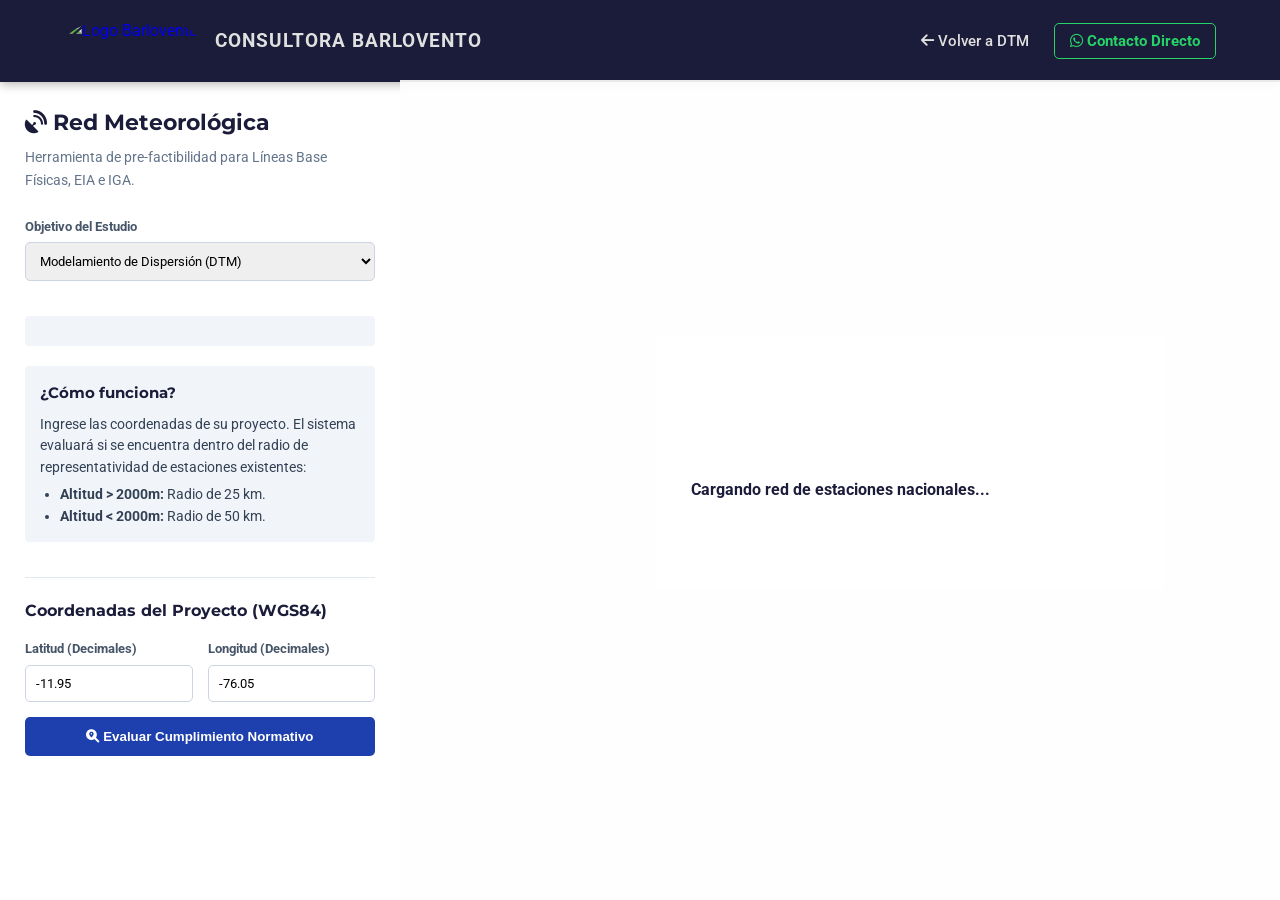
==== tools/station-availability.html @ 93646b05 "updating website" ====
<!DOCTYPE html>
<html lang="es">
<head>
    <meta charset="UTF-8">
    <meta name="viewport" content="width=device-width, initial-scale=1.0">
    <meta name="description" content="Dashboard interactivo para evaluar disponibilidad de estaciones meteorológicas en Perú para Instrumentos de Gestión Ambiental.">
    <title>Disponibilidad de Estaciones | Consultora Barlovento</title>
    <link rel="icon" type="image/svg+xml" href="../static/img/favicon.svg">
    <link href="https://fonts.googleapis.com/css2?family=Roboto:wght@300;400;700&family=Montserrat:wght@400;600;800&display=swap" rel="stylesheet">
    <link rel="stylesheet" href="https://cdnjs.cloudflare.com/ajax/libs/font-awesome/6.0.0/css/all.min.css">

    <link rel="stylesheet" href="https://unpkg.com/leaflet@1.9.4/dist/leaflet.css" />

    <link rel="stylesheet" href="../static/css/styles.css">
    <link rel="stylesheet" href="../static/css/station-availability.css">
</head>
<body class="dashboard-body">

    <header>
        <div class="logo-container">
            <a href="../index.html" style="display: contents; text-decoration: none;">
                <img src="../static/img/logo.svg" alt="Logo Barlovento" class="logo-img">
                <span class="brand-name">CONSULTORA BARLOVENTO</span>
            </a>
        </div>
        <nav>
            <ul>
                <li><a href="../dtm.html"><i class="fas fa-arrow-left"></i> Volver a DTM</a></li>
                <li><a href="https://wa.me/51944014115" class="cta-header" target="_blank"><i class="fab fa-whatsapp"></i> Contacto Directo</a></li>
            </ul>
        </nav>
    </header>

    <main class="dashboard-container">
        <aside class="sidebar">
            <div class="sidebar-header">
                <h2><i class="fas fa-satellite-dish"></i> Red Meteorológica</h2>
                <p>Herramienta de pre-factibilidad para Líneas Base Físicas, EIA e IGA.</p>
            </div>

            <div class="control-group" style="padding-top: 5px; border-top: none;">
                            <label for="studyType" style="font-size: 0.8rem; font-weight: bold; color: #475569; margin-bottom: 5px; display: block;">Objetivo del Estudio</label>
                            <select id="studyType" style="width: 100%; padding: 10px; border: 1px solid #cbd5e1; border-radius: 5px; font-family: 'Roboto', sans-serif; margin-bottom: 15px;">
                                <option value="DTM">Modelamiento de Dispersión (DTM)</option>
                                <option value="EOLICA">Dimensionamiento Eólico (MINEM)</option>
                                <option value="SOLAR">Dimensionamiento Solar (MINEM)</option>
                                <option value="LINEABASE">Línea Base Climática (EIA/IGA)</option>
                            </select>
                        </div>

                        <div class="info-box" id="legal-info-box">
                            </div>

                            <div class="info-box" style="margin-bottom: 15px;">
                                <h3>¿Cómo funciona?</h3>
                                <p>Ingrese las coordenadas de su proyecto. El sistema evaluará si se encuentra dentro del radio de representatividad de estaciones existentes:</p>
                                <ul>
                                    <li><strong>Altitud > 2000m:</strong> Radio de 25 km.</li>
                                    <li><strong>Altitud < 2000m:</strong> Radio de 50 km.</li>
                                </ul>
                            </div>

                        <div class="control-group">
                            <h3>Coordenadas del Proyecto (WGS84)</h3>
                            <div class="input-row">
                                <div class="input-field">
                                    <label for="inputLat">Latitud (Decimales)</label>
                                    <input type="number" id="inputLat" lang="en-US" placeholder="-11.95" value="-11.95" step="0.001">
                                </div>
                                <div class="input-field">
                                    <label for="inputLon">Longitud (Decimales)</label>
                                    <input type="number" id="inputLon" lang="en-US" placeholder="-76.05" value="-76.05" step="0.001">
                                </div>
                            </div>
                            <button id="btnAnalizar" class="btn-analizar"><i class="fas fa-search-location"></i> Evaluar Cumplimiento Normativo</button>
                        </div>

            <div id="result-container" class="result-container hidden">
                </div>
        </aside>

        <section class="map-section">
            <div id="map"></div>
            <div id="map-loader" class="map-loader">
                <div class="spinner"></div>
                <p>Cargando red de estaciones nacionales...</p>
            </div>
        </section>
    </main>

    <script src="https://unpkg.com/leaflet@1.9.4/dist/leaflet.js"></script>
    <script src="../static/js/station-availability.js"></script>
</body>
</html>
---- static/css/styles.css ----
:root {
    /* Colores de Branding */
    --brand-dark: #1B1B3A; /* Azul Medianoche (Fondo Logo) */
    --brand-light: #F5F5F5; /* Blanco Humo (Fondo Body) */
    --text-main: #333333;
    --text-light: #E0E0E0;
    --accent-silver: #C0C0C0;
    --whatsapp-green: #25D366;
    --whatsapp-dark: #128C7E;
}

* {
    margin: 0;
    padding: 0;
    box-sizing: border-box;
}

body {
    font-family: 'Roboto', sans-serif;
    background-color: var(--brand-light);
    color: var(--text-main);
    line-height: 1.6;
}

h1, h2, h3 {
    font-family: 'Montserrat', sans-serif;
}

a {
    text-decoration: none;
}

/* --- HEADER & NAV --- */
header {
    background-color: var(--brand-dark);
    color: white;
    padding: 1rem 5%;
    position: fixed;
    width: 100%;
    top: 0;
    z-index: 1000;
    box-shadow: 0 2px 10px rgba(0,0,0,0.3);
    display: flex;
    justify-content: space-between;
    align-items: center;
}

.logo-container {
    display: flex;
    align-items: center;
    gap: 15px; /* <--- ESTE GAP CONTROLA EL ESPACIO */
}

.logo-img {
    height: 50px;
    width: auto;
    border-radius: 50%;
    padding: 2px;
    /* BORRA EL margin-right: 15px; SI LO HABÍAS PUESTO AQUÍ */
}

.brand-name {
    font-size: 1.2rem;
    font-weight: 700;
    color: var(--text-light);
    letter-spacing: 1px;
}

nav ul {
    display: flex;
    list-style: none;
    gap: 25px;
}

nav a {
    color: var(--text-light);
    font-weight: 500;
    font-size: 0.95rem;
    transition: color 0.3s;
}

nav a:hover {
    color: var(--accent-silver);
}

.cta-header {
    background-color: transparent;
    border: 1px solid var(--whatsapp-green);
    color: var(--whatsapp-green);
    padding: 8px 15px;
    border-radius: 5px;
    font-weight: bold;
    transition: all 0.3s;
}

.cta-header:hover {
    background-color: var(--whatsapp-green);
    color: white;
}

/* --- HERO SECTION --- */
.hero {
            /* Fondo con gradiente oscuro y tu imagen local */
            /* Reemplaza 'mi_imagen_local.jpg' con la ruta real de tu archivo */
            background: linear-gradient(rgba(27, 27, 58, 0.85), rgba(27, 27, 58, 0.7)), url('../img/hero_bg.jpg');

            /* Esta es la clave: asegura que la imagen cubra todo el contenedor */
            background-size: cover;

            /* Centra la imagen para que el recorte sea equilibrado */
            background-position: center;

            /* Evita que se repita si la imagen es pequeña */
            background-repeat: no-repeat;

            height: 90vh;
            display: flex;
            align-items: center;
            justify-content: center;
            text-align: center;
            color: white;
            padding: 0 20px;
            margin-top: 60px;
        }

.hero-content h1 {
    font-size: 3rem;
    margin-bottom: 1rem;
    text-transform: uppercase;
}

.hero-content p {
    font-size: 1.2rem;
    max-width: 800px;
    margin: 0 auto 2rem auto;
    color: var(--accent-silver);
}

.btn-main {
    background-color: var(--whatsapp-green);
    color: white;
    padding: 15px 30px;
    font-size: 1.1rem;
    border-radius: 50px;
    font-weight: bold;
    box-shadow: 0 4px 15px rgba(37, 211, 102, 0.4);
    transition: transform 0.3s;
    display: inline-block;
}

.btn-main:hover {
    transform: translateY(-3px);
    background-color: var(--whatsapp-dark);
}

/* --- SECTIONS GENERAL --- */
.section {
    padding: 80px 10%;
}

.section-title {
    text-align: center;
    margin-bottom: 50px;
}

.section-title h2 {
    font-size: 2.2rem;
    color: var(--brand-dark);
    margin-bottom: 10px;
}

.section-title .line {
    width: 80px;
    height: 4px;
    background-color: var(--brand-dark);
    margin: 0 auto;
}

/* --- NOSOTROS --- */
.about-grid {
    display: grid;
    grid-template-columns: 1fr 1fr;
    gap: 50px;
    align-items: center;
}

.about-text p {
    margin-bottom: 20px;
    color: #555;
    text-align: justify;
}

.stats {
    display: flex;
    gap: 20px;
    margin-top: 30px;
}

.stat-item {
    text-align: center;
}

.stat-number {
    font-size: 2rem;
    font-weight: 800;
    color: var(--brand-dark);
}

/* --- SERVICIOS ---
.services-grid {
    display: grid;
    grid-template-columns: repeat(auto-fit, minmax(280px, 1fr));
    gap: 30px;
}*/

.service-card {
    background: white;
    padding: 40px 30px;
    border-radius: 10px;
    box-shadow: 0 5px 20px rgba(0,0,0,0.05);
    transition: transform 0.3s, border-bottom 0.3s;
    border-bottom: 4px solid transparent;
}

.service-card:hover {
    transform: translateY(-10px);
    border-bottom: 4px solid var(--brand-dark);
}

.icon-box {
    font-size: 2.5rem;
    color: var(--brand-dark);
    margin-bottom: 20px;
}

.service-card h3 {
    margin-bottom: 15px;
    color: var(--brand-dark);
}

.service-card ul {
    list-style: none;
    padding-left: 0;
}

.service-card li {
    margin-bottom: 8px;
    font-size: 0.9rem;
    color: #666;
    display: flex;
    align-items: center;
}

.service-card li::before {
    content: "\2022";
    color: var(--brand-dark);
    font-weight: bold;
    display: inline-block;
    width: 1em;
    margin-left: -1em;
}

/* --- CAPACITACION --- */
.training {
    background-color: #e9ecef; /* Un gris un poco más oscuro para diferenciar */
    text-align: center;
}

.course-list {
    display: flex;
    flex-wrap: wrap;
    justify-content: center;
    gap: 20px;
    margin-top: 30px;
}

.course-badge {
    background: var(--brand-dark);
    color: white;
    padding: 10px 20px;
    border-radius: 5px;
    font-weight: 500;
}

/* --- CONTACTO --- */
.contact-container {
    text-align: center;
    background: white;
    padding: 50px;
    border-radius: 15px;
    box-shadow: 0 10px 30px rgba(0,0,0,0.1);
    max-width: 800px;
    margin: 0 auto;
}

.contact-info {
    margin: 30px 0;
    font-size: 1.1rem;
}

/* --- FOOTER --- */
footer {
    background-color: var(--brand-dark);
    color: white;
    text-align: center;
    padding: 40px 0;
    margin-top: 50px;
}

.footer-logo {
    font-size: 1.5rem;
    font-weight: bold;
    margin-bottom: 10px;
    display: block;
}

.social-links a {
    color: white;
    margin: 0 10px;
    font-size: 1.2rem;
    transition: color 0.3s;
}

.social-links a:hover {
    color: var(--whatsapp-green);
}

/* --- FLOATING WHATSAPP --- */
.float-wa {
    position: fixed;
    width: 60px;
    height: 60px;
    bottom: 40px;
    right: 40px;
    background-color: var(--whatsapp-green);
    color: #FFF;
    border-radius: 50px;
    text-align: center;
    font-size: 30px;
    box-shadow: 2px 2px 3px #999;
    z-index: 100;
    display: flex;
    align-items: center;
    justify-content: center;
    transition: transform 0.3s;
}

.float-wa:hover {
    transform: scale(1.1);
    background-color: var(--whatsapp-dark);
}

/* --- RESPONSIVE --- */
@media (max-width: 768px) {
    nav ul {
        display: none; /* Simplificado para este demo. En producción usar JS toggle */
    }

    .hero-content h1 {
        font-size: 2rem;
    }

    .about-grid {
        grid-template-columns: 1fr;
    }
}

.services-grid {
    display: grid !important;
    grid-template-columns: repeat(4, 1fr) !important;
    gap: 30px;
}

/* Adaptabilidad para pantallas medianas (Tablets) */
@media (max-width: 1200px) {
    .services-grid {
        grid-template-columns: repeat(2, 1fr) !important;
    }
}

/* Adaptabilidad para móviles */
@media (max-width: 768px) {
    .services-grid {
        grid-template-columns: 1fr !important;
    }
}

/* ==========================================================
   ESTILOS PARA PÁGINAS INTERNAS DE SERVICIOS (/services/)
   ========================================================== */

/* === DISEÑO INNOVADOR DEL HERO SECTION === */
.service-hero {
    position: relative;
    background: linear-gradient(135deg, var(--brand-dark, #1A1A2E) 0%, #2A2A5A 50%, #1F1F3A 100%);
    color: #ffffff;
    padding: 160px 20px 120px;
    text-align: center;
    overflow: hidden;
    z-index: 1;
}

.service-hero::before {
    content: '';
    position: absolute;
    top: 0; left: 0; right: 0; bottom: 0;
    background-image:
        linear-gradient(rgba(255, 255, 255, 0.04) 1px, transparent 1px),
        linear-gradient(90deg, rgba(255, 255, 255, 0.04) 1px, transparent 1px);
    background-size: 40px 40px;
    z-index: -1;
    pointer-events: none;
}

.service-hero h1 {
    font-family: 'Montserrat', sans-serif;
    font-size: 3rem;
    font-weight: 800;
    margin-bottom: 25px;
    color: #ffffff;
    line-height: 1.2;
    text-shadow: 0px 4px 15px rgba(0,0,0,0.3);
    max-width: 900px;
    margin-left: auto;
    margin-right: auto;
}

.service-hero h1 span.highlight {
    color: var(--whatsapp-green, #25D366);
}

.service-hero p.subtitle {
    font-size: 1.2rem;
    max-width: 700px;
    margin: 0 auto;
    color: #EAEAEA;
    font-weight: 300;
    line-height: 1.6;
}

/* Ola separadora */
.custom-shape-divider-bottom {
    position: absolute;
    bottom: 0;
    left: 0;
    width: 100%;
    overflow: hidden;
    line-height: 0;
}
.custom-shape-divider-bottom svg {
    position: relative;
    display: block;
    width: calc(100% + 1.3px);
    height: 60px;
}
.custom-shape-divider-bottom .shape-fill {
    fill: #FFFFFF;
}

/* === CONTENEDORES Y SECCIONES === */
.service-container {
    max-width: 1000px;
    margin: 0 auto;
    padding: 40px 20px 80px;
}

.service-section {
    margin-bottom: 50px;
}

.service-section h2 {
    font-family: 'Montserrat', sans-serif;
    font-size: 1.8rem;
    color: var(--brand-dark, #1A1A2E);
    margin-bottom: 20px;
    border-bottom: 3px solid var(--whatsapp-green, #25D366);
    display: inline-block;
    padding-bottom: 5px;
}

/* FIX: Justificado del texto principal */
.service-section p {
    line-height: 1.7;
    color: #555;
    margin-bottom: 15px;
    font-size: 1.05rem;
    text-align: justify;
}

/* === GRID DE FASES === */
.phase-grid {
    display: grid;
    grid-template-columns: repeat(3, 1fr);
    gap: 25px;
    margin-top: 30px;
}

.phase-card {
    background: #fff;
    border-radius: 8px;
    padding: 30px 25px;
    box-shadow: 0 5px 20px rgba(0,0,0,0.06);
    border-top: 4px solid var(--brand-dark, #1A1A2E);
    transition: transform 0.3s ease, box-shadow 0.3s ease;
}

.phase-card:hover {
    transform: translateY(-8px);
    box-shadow: 0 10px 30px rgba(0,0,0,0.12);
}

.phase-card h3 {
    color: var(--brand-dark, #1A1A2E);
    font-size: 1.25rem;
    margin-bottom: 15px;
    min-height: 55px;
}

/* Clase para el texto introductorio de la tarjeta (no justificado para no verse raro en espacios estrechos) */
p.phase-intro {
    font-size: 0.9rem;
    color: #777;
    margin-bottom: 15px;
    text-align: left;
}

.phase-card ul {
    list-style: none;
    padding: 0;
}

/* FIX: Justificado del texto en las listas */
.phase-card ul li {
    margin-bottom: 15px;
    font-size: 0.95rem;
    color: #555;
    position: relative;
    padding-left: 20px;
    line-height: 1.6;
    text-align: justify;
}

.phase-card ul li::before {
    content: '\f0da';
    font-family: 'Font Awesome 5 Free';
    font-weight: 900;
    position: absolute;
    left: 0;
    color: var(--whatsapp-green, #25D366);
}

/* === FLUJOGRAMA === */
.flow-step {
    display: flex;
    align-items: flex-start;
    margin-bottom: 20px;
    background: #f9f9fc;
    padding: 25px;
    border-radius: 8px;
    border-left: 4px solid var(--brand-dark, #1A1A2E);
    box-shadow: 0 2px 10px rgba(0,0,0,0.02);
}

.flow-icon {
    font-size: 1.8rem;
    color: var(--brand-dark, #1A1A2E);
    margin-right: 25px;
    min-width: 40px;
    text-align: center;
}

.flow-content h4 {
    margin-bottom: 8px;
    color: var(--brand-dark, #1A1A2E);
    font-size: 1.2rem;
}

/* FIX: Párrafos dentro del flujograma (margen reseteado) */
.flow-content p {
    margin: 0;
    font-size: 1rem;
    text-align: justify;
}

/* === TOOL BANNER === */
.tool-banner {
    background: linear-gradient(135deg, var(--brand-dark, #1A1A2E) 0%, #2A2A4A 100%);
    color: white;
    padding: 50px 30px;
    border-radius: 12px;
    text-align: center;
    margin-top: 60px;
    box-shadow: 0 10px 30px rgba(0,0,0,0.15);
}

.tool-banner h2 {
    color: white;
    border-bottom: none;
    margin-bottom: 20px;
}

/* FIX: Texto del banner (se mantiene centrado porque justificarlo aquí se ve mal) */
.tool-banner p {
    color: #eaeaea;
    max-width: 800px;
    margin: 0 auto 30px auto;
    font-size: 1.1rem;
    text-align: center;
}

.btn-tool {
    display: inline-block;
    background-color: var(--whatsapp-green, #25D366);
    color: #fff;
    padding: 16px 35px;
    border-radius: 30px;
    text-decoration: none;
    font-weight: bold;
    font-size: 1.1rem;
    transition: all 0.3s ease;
    box-shadow: 0 4px 15px rgba(37, 211, 102, 0.4);
}

.btn-tool:hover {
    background-color: #1ebe57;
    transform: translateY(-2px);
    box-shadow: 0 6px 20px rgba(37, 211, 102, 0.6);
    color: #fff;
}

/* === RESPONSIVE === */
@media (max-width: 900px) {
    .phase-grid { grid-template-columns: 1fr; }
    .service-hero h1 { font-size: 2.2rem; }
}

/* ==========================================================
   ESTILOS PARA EL CATÁLOGO DE SERVICIOS (/services/index.html)
   ========================================================== */

/* Encabezado del catálogo (Ajuste de espaciado) */
.catalog-header {
    background-color: var(--brand-light);
    text-align: center;
    /* Ajustamos el padding para centrar verticalmente el contenido */
    padding: 60px 20px 40px;
}

.catalog-subtitle {
    margin-top: 25px;
    color: #666;
    max-width: 800px;
    margin-left: auto;
    margin-right: auto;
    font-size: 1.1rem;
    line-height: 1.6;
}

/* Contenedor principal de la lista */
.catalog-container {
    max-width: 1000px;
    margin: 0 auto;
    padding-top: 40px; /* Separación con el header gris */
}

/* Tarjeta de detalle de servicio */
.service-detail-item {
    background: #fff;
    padding: 40px; /* Un poco más de espacio interno */
    border-radius: 8px;
    box-shadow: 0 4px 15px rgba(0,0,0,0.05);
    transition: transform 0.3s ease, box-shadow 0.3s ease;
    margin-bottom: 35px;
    display: flex;
    flex-direction: column;
}

.service-detail-item:hover {
    transform: translateY(-5px);
    box-shadow: 0 8px 25px rgba(0,0,0,0.1);
}

/* Título de la tarjeta y su ícono */
.service-detail-title {
    display: flex;
    align-items: center;
    gap: 20px;
    margin-bottom: 20px;
}

.service-detail-title .icon-box {
    margin: 0;
    font-size: 2.2rem;
    color: var(--brand-dark);
}

.service-detail-item h3 {
    margin: 0;
    font-size: 1.4rem;
    color: var(--brand-dark);
    line-height: 1.3;
}

/* FIX: Texto y listas justificadas */
.service-detail-item p,
.service-detail-item ul li {
    color: #555;
    font-size: 1.05rem;
    line-height: 1.7;
    text-align: justify; /* Justificado activado */
}

.service-detail-item ul {
    padding-left: 20px;
    margin-bottom: 15px;
}

.service-detail-item ul li {
    margin-bottom: 10px;
}

/* Botón "Ver más detalles" */
.btn-outline {
    display: inline-flex;
    align-items: center;
    gap: 8px;
    margin-top: 25px;
    padding: 12px 28px;
    border: 2px solid var(--brand-dark, #1A1A2E);
    color: var(--brand-dark, #1A1A2E);
    text-decoration: none;
    border-radius: 5px;
    font-weight: 600;
    font-family: 'Montserrat', sans-serif;
    transition: all 0.3s ease;
    align-self: flex-start;
}

.btn-outline:hover {
    background-color: var(--brand-dark, #1A1A2E);
    color: #fff;
}

/* --- BOTONES OSCUROS CON HOVER VERDE --- */
.btn-dark {
    background-color: var(--brand-dark);
    transition: background-color 0.3s ease, transform 0.3s ease;
}

.btn-dark:hover {
    background-color: var(--whatsapp-green);
    transform: translateY(-3px);
}

/* --- BOTÓN FLOTANTE SERVICIOS (LATERAL IZQUIERDO) --- */
.float-services {
    position: fixed;
    left: 0;
    top: 50%;
    transform: translateY(-50%); /* Lo centra perfectamente a la mitad vertical */
    background-color: var(--brand-dark);
    color: #FFF;
    padding: 15px 20px;
    border-radius: 0 10px 10px 0; /* Bordes redondeados solo a la derecha */
    box-shadow: 3px 2px 15px rgba(0,0,0,0.2);
    z-index: 99;
    display: flex;
    align-items: center;
    gap: 10px;
    text-decoration: none;
    font-weight: bold;
    font-family: 'Montserrat', sans-serif;
    font-size: 0.95rem;
    transition: transform 0.4s cubic-bezier(0.68, -0.55, 0.27, 1.55), background-color 0.3s ease, opacity 0.3s ease;
}

.float-services:hover {
    background-color: var(--whatsapp-green);
    padding-left: 25px; /* Efecto sutil de "pop-out" al pasar el cursor */
    color: white;
}

/* Clase que se activa mediante JavaScript para ocultar el botón */
.float-services.hidden {
    opacity: 0;
    pointer-events: none;
    transform: translate(-100%, -50%); /* Lo desliza fuera de la pantalla hacia la izquierda */
}

/* Responsividad para el botón en móviles (ocultamos el texto, dejamos solo el ícono) */
@media (max-width: 768px) {
    .float-services span {
        display: none;
    }
    .float-services {
        padding: 15px;
    }
    .float-services:hover {
        padding-left: 15px; /* Evitamos el pop-out en móvil */
    }
}
---- static/css/station-availability.css ----
/* --- STATION AVAILABILITY DASHBOARD CSS --- */

.dashboard-body {
    margin: 0;
    padding: 0;
    height: 100vh;
    display: flex;
    flex-direction: column;
    overflow: hidden; /* Evita el scroll en toda la página, el mapa usa todo el espacio */
}

.dashboard-container {
    display: flex;
    flex: 1;
    height: calc(100vh - 70px); /* Resta la altura del header */
    background-color: #f8fafc;
}

/* Panel Lateral */
.sidebar {
    width: 400px;
    background-color: #ffffff;
    box-shadow: 2px 0 15px rgba(0,0,0,0.05);
    padding: 25px;
    display: flex;
    flex-direction: column;
    gap: 20px;
    overflow-y: auto;
    z-index: 10;
}

.sidebar-header h2 {
    font-size: 1.4rem;
    color: var(--brand-dark);
    margin-bottom: 5px;
}

.sidebar-header p {
    font-size: 0.9rem;
    color: #64748b;
}

.info-box {
    background-color: #f1f5f9;
    border-left: 4px solid var(--brand-blue);
    padding: 15px;
    border-radius: 4px;
    font-size: 0.85rem;
    color: #334155;
}

.info-box h3 {
    margin-bottom: 8px;
    font-size: 0.95rem;
    color: var(--brand-dark);
}

.info-box ul {
    margin-top: 5px;
    padding-left: 20px;
}

.control-group {
    border-top: 1px solid #e2e8f0;
    padding-top: 20px;
}

.control-group h3 {
    font-size: 1rem;
    margin-bottom: 15px;
    color: var(--brand-dark);
}

.input-row {
    display: flex;
    gap: 15px;
    margin-bottom: 15px;
}

.input-field {
    flex: 1;
    display: flex;
    flex-direction: column;
}

.input-field label {
    font-size: 0.8rem;
    font-weight: bold;
    color: #475569;
    margin-bottom: 5px;
}

.input-field input {
    width: 100%; /* Fuerza a que no exceda el límite de su columna */
    box-sizing: border-box; /* Evita que el padding ensanche la caja */
    padding: 10px;
    border: 1px solid #cbd5e1;
    border-radius: 5px;
    font-family: 'Roboto', sans-serif;
}

.btn-analizar {
    width: 100%;
    padding: 12px;
    background-color: #1e40af; /* Azul oscuro sólido asegurado */
    color: white;
    border: none;
    border-radius: 5px;
    font-weight: bold;
    cursor: pointer;
    transition: background 0.3s;
}

.btn-analizar:hover {
    background-color: #0f172a; /* Azul casi negro al pasar el ratón */
}

/* Resultados Dinámicos */
.result-container {
    padding: 20px;
    border-radius: 8px;
    text-align: center;
    animation: fadeIn 0.5s ease-in-out;
}

.result-container.hidden {
    display: none;
}

.result-success {
    background-color: #ecfdf5;
    border: 1px solid #10b981;
}

.result-warning {
    background-color: #fffbeb;
    border: 1px solid #f59e0b;
}

.result-title {
    font-size: 1.1rem;
    font-weight: bold;
    margin-bottom: 10px;
}

.result-success .result-title { color: #047857; }
.result-warning .result-title { color: #b45309; }

.result-text {
    font-size: 0.9rem;
    color: #334155;
    margin-bottom: 15px;
}

.btn-whatsapp-result {
    display: inline-block;
    background-color: #25D366;
    color: white;
    padding: 10px 15px;
    border-radius: 5px;
    text-decoration: none;
    font-weight: bold;
    width: 100%;
    box-sizing: border-box;
}

.btn-whatsapp-result:hover {
    background-color: #1ebe57;
}

/* Mapa */
.map-section {
    flex: 1;
    position: relative;
}

#map {
    width: 100%;
    height: 100%;
    z-index: 1;
}

.map-loader {
    position: absolute;
    top: 0; left: 0; right: 0; bottom: 0;
    background: rgba(255,255,255,0.9);
    z-index: 1000;
    display: flex;
    flex-direction: column;
    justify-content: center;
    align-items: center;
    font-weight: bold;
    color: var(--brand-dark);
}

@keyframes fadeIn {
    from { opacity: 0; transform: translateY(-10px); }
    to { opacity: 1; transform: translateY(0); }
}

/* --- STATION AVAILABILITY DASHBOARD CSS --- */

/* ... (reglas anteriores iguales) */

/* Panel del Mapa */
.map-section {
    flex: 1;
    position: relative;
}

#map {
    width: 100%;
    height: 100%;
    z-index: 1;
}

.map-loader {
    position: absolute;
    top: 0; left: 0; right: 0; bottom: 0;
    background: rgba(255,255,255,0.9);
    z-index: 1000;
    display: flex;
    flex-direction: column;
    justify-content: center;
    align-items: center;
    font-weight: bold;
    color: var(--brand-dark);
}

@keyframes fadeIn {
    from { opacity: 0; transform: translateY(-10px); }
    to { opacity: 1; transform: translateY(0); }
}

/* Responsividad para móviles */
@media (max-width: 768px) {
    .dashboard-container {
        flex-direction: column;
    }
    .sidebar {
        width: 100%;
        height: 50%;
        border-bottom: 2px solid #e2e8f0;
    }
    .map-section {
        height: 50%;
    }
}

/* --- REGLA CORREGIDA: Padding para el header global fixed --- */
.dashboard-container {
    display: flex;
    flex: 1;
    /* height: calc(100vh - 70px); -- Eliminamos esta línea, ya que el header global fixed se superpone */
    /* Eliminamos la altura fija calculada y añadimos un margen superior para hacer espacio al header global fixed */
    margin-top: 80px; /* Estimación de altura del header global fixed. Ajusta este valor si es necesario */
    height: calc(100vh - 80px); /* Nueva altura calculada restando el nuevo margen */
    background-color: #f8fafc;
}
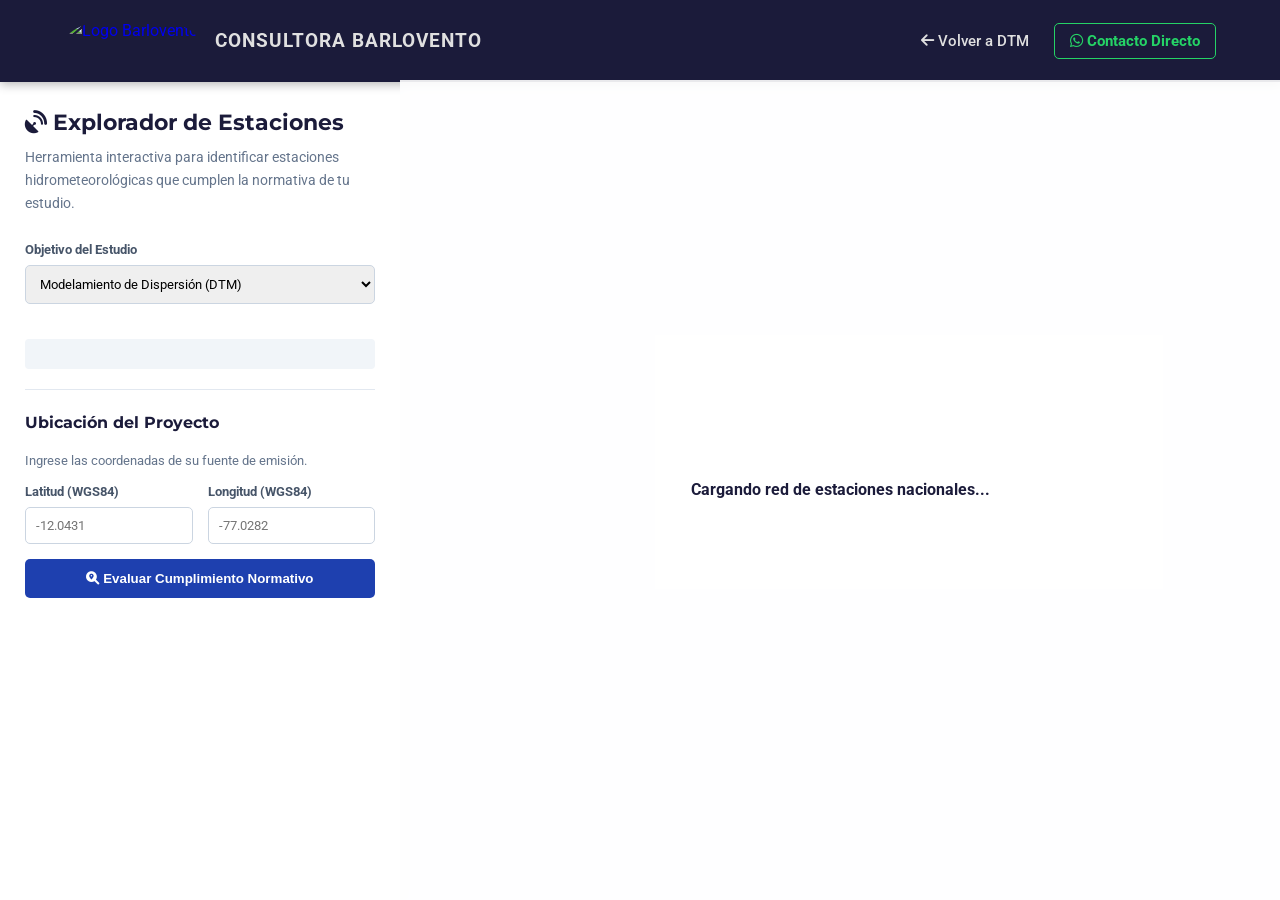
==== commit 65911665: "updating website" ====
--- a/tools/station-availability.html
+++ b/tools/station-availability.html
@@ -8,11 +8,11 @@
     <link rel="icon" type="image/svg+xml" href="../static/img/favicon.svg">
     <link href="https://fonts.googleapis.com/css2?family=Roboto:wght@300;400;700&family=Montserrat:wght@400;600;800&display=swap" rel="stylesheet">
     <link rel="stylesheet" href="https://cdnjs.cloudflare.com/ajax/libs/font-awesome/6.0.0/css/all.min.css">
-
     <link rel="stylesheet" href="https://unpkg.com/leaflet@1.9.4/dist/leaflet.css" />
-
     <link rel="stylesheet" href="../static/css/styles.css">
     <link rel="stylesheet" href="../static/css/station-availability.css">
+    <script src="https://unpkg.com/shpjs@latest/dist/shp.js"></script>
+    <script src="https://cdn.jsdelivr.net/npm/@turf/turf@6/turf.min.js"></script>
 </head>
 <body class="dashboard-body">
 
@@ -34,46 +34,58 @@
     <main class="dashboard-container">
         <aside class="sidebar">
             <div class="sidebar-header">
-                <h2><i class="fas fa-satellite-dish"></i> Red Meteorológica</h2>
-                <p>Herramienta de pre-factibilidad para Líneas Base Físicas, EIA e IGA.</p>
+                <h2><i class="fas fa-satellite-dish"></i> Explorador de Estaciones</h2>
+                <p>Herramienta interactiva para identificar estaciones hidrometeorológicas que cumplen la normativa de tu estudio.</p>
             </div>
 
             <div class="control-group" style="padding-top: 5px; border-top: none;">
                             <label for="studyType" style="font-size: 0.8rem; font-weight: bold; color: #475569; margin-bottom: 5px; display: block;">Objetivo del Estudio</label>
                             <select id="studyType" style="width: 100%; padding: 10px; border: 1px solid #cbd5e1; border-radius: 5px; font-family: 'Roboto', sans-serif; margin-bottom: 15px;">
-                                <option value="DTM">Modelamiento de Dispersión (DTM)</option>
-                                <option value="EOLICA">Dimensionamiento Eólico (MINEM)</option>
-                                <option value="SOLAR">Dimensionamiento Solar (MINEM)</option>
-                                <option value="LINEABASE">Línea Base Climática (EIA/IGA)</option>
-                            </select>
+                                                <option value="DTM">Modelamiento de Dispersión (DTM)</option>
+                                                <option value="EIA">Línea Base Climática (EIA/IGA)</option>
+                                                <option value="HIDRO">Delimitación de Fajas Marginales (Hidro)</option>
+                                                <option value="EVAR">Análisis de Riesgo Climáticos (EVAR)</option>
+                                            </select>
                         </div>
 
                         <div class="info-box" id="legal-info-box">
                             </div>
 
-                            <div class="info-box" style="margin-bottom: 15px;">
-                                <h3>¿Cómo funciona?</h3>
-                                <p>Ingrese las coordenadas de su proyecto. El sistema evaluará si se encuentra dentro del radio de representatividad de estaciones existentes:</p>
-                                <ul>
-                                    <li><strong>Altitud > 2000m:</strong> Radio de 25 km.</li>
-                                    <li><strong>Altitud < 2000m:</strong> Radio de 50 km.</li>
-                                </ul>
-                            </div>
+                            <div class="control-group">
+                                            <h3>Ubicación del Proyecto</h3>
 
-                        <div class="control-group">
-                            <h3>Coordenadas del Proyecto (WGS84)</h3>
-                            <div class="input-row">
-                                <div class="input-field">
-                                    <label for="inputLat">Latitud (Decimales)</label>
-                                    <input type="number" id="inputLat" lang="en-US" placeholder="-11.95" value="-11.95" step="0.001">
-                                </div>
-                                <div class="input-field">
-                                    <label for="inputLon">Longitud (Decimales)</label>
-                                    <input type="number" id="inputLon" lang="en-US" placeholder="-76.05" value="-76.05" step="0.001">
-                                </div>
-                            </div>
-                            <button id="btnAnalizar" class="btn-analizar"><i class="fas fa-search-location"></i> Evaluar Cumplimiento Normativo</button>
-                        </div>
+                                            <div id="coords-input-group">
+                                                <p style="font-size: 0.8rem; color: #64748b; margin-bottom: 10px;">Ingrese las coordenadas de su fuente de emisión.</p>
+                                                <div class="input-row" style="margin-bottom: 15px;">
+                                                    <div class="input-field">
+                                                        <label for="inputLat">Latitud (WGS84)</label>
+                                                        <input type="number" id="inputLat" lang="en-US" placeholder="-12.0431" step="0.0001">
+                                                    </div>
+                                                    <div class="input-field">
+                                                        <label for="inputLon">Longitud (WGS84)</label>
+                                                        <input type="number" id="inputLon" lang="en-US" placeholder="-77.0282" step="0.0001">
+                                                    </div>
+                                                </div>
+                                            </div>
+
+                                            <div id="shapefile-input-group" style="display: none; margin-bottom: 15px;">
+                                                                <p style="font-size: 0.8rem; color: #64748b; margin-bottom: 5px;">Suba el polígono de su área de estudio.</p>
+                                                                <p style="font-size: 0.75rem; color: #ef4444; margin-bottom: 10px; background-color: #fef2f2; padding: 6px; border-radius: 4px; border-left: 3px solid #ef4444;">
+                                                                    <b>Importante:</b> El archivo debe estar comprimido en formato <b>.zip</b> y contener obligatoriamente los archivos auxiliares (.shp, .shx, .dbf, etc).
+                                                                </p>
+                                                                <div class="input-field">
+                                                                    <label for="fileShapefile" style="font-weight: bold; color: var(--brand-dark);">Subir Shapefile (.zip)</label>
+                                                                    <input type="file" id="fileShapefile" accept=".zip" style="width: 100%; padding: 8px; border: 1px dashed #94a3b8; border-radius: 5px; cursor: pointer;">
+                                                                </div>
+                                                            </div>
+
+                                            <button id="btnAnalizar" class="btn-analizar"><i class="fas fa-search-location"></i> Evaluar Cumplimiento Normativo</button>
+
+                                            <div id="progress-container" style="display: none; margin-top: 15px; width: 100%; background-color: #e2e8f0; border-radius: 5px; height: 25px; position: relative; overflow: hidden; border: 1px solid #cbd5e1;">
+                                                <div id="progress-bar" style="width: 0%; height: 100%; background-color: #10b981; transition: width 0.1s linear;"></div>
+                                                <div id="progress-text" style="position: absolute; top: 0; left: 0; width: 100%; height: 100%; display: flex; justify-content: center; align-items: center; font-size: 0.8rem; font-weight: bold; color: #1e293b; text-shadow: 1px 1px 2px rgba(255,255,255,0.8);">0%</div>
+                                            </div>
+                                        </div>
 
             <div id="result-container" class="result-container hidden">
                 </div>
